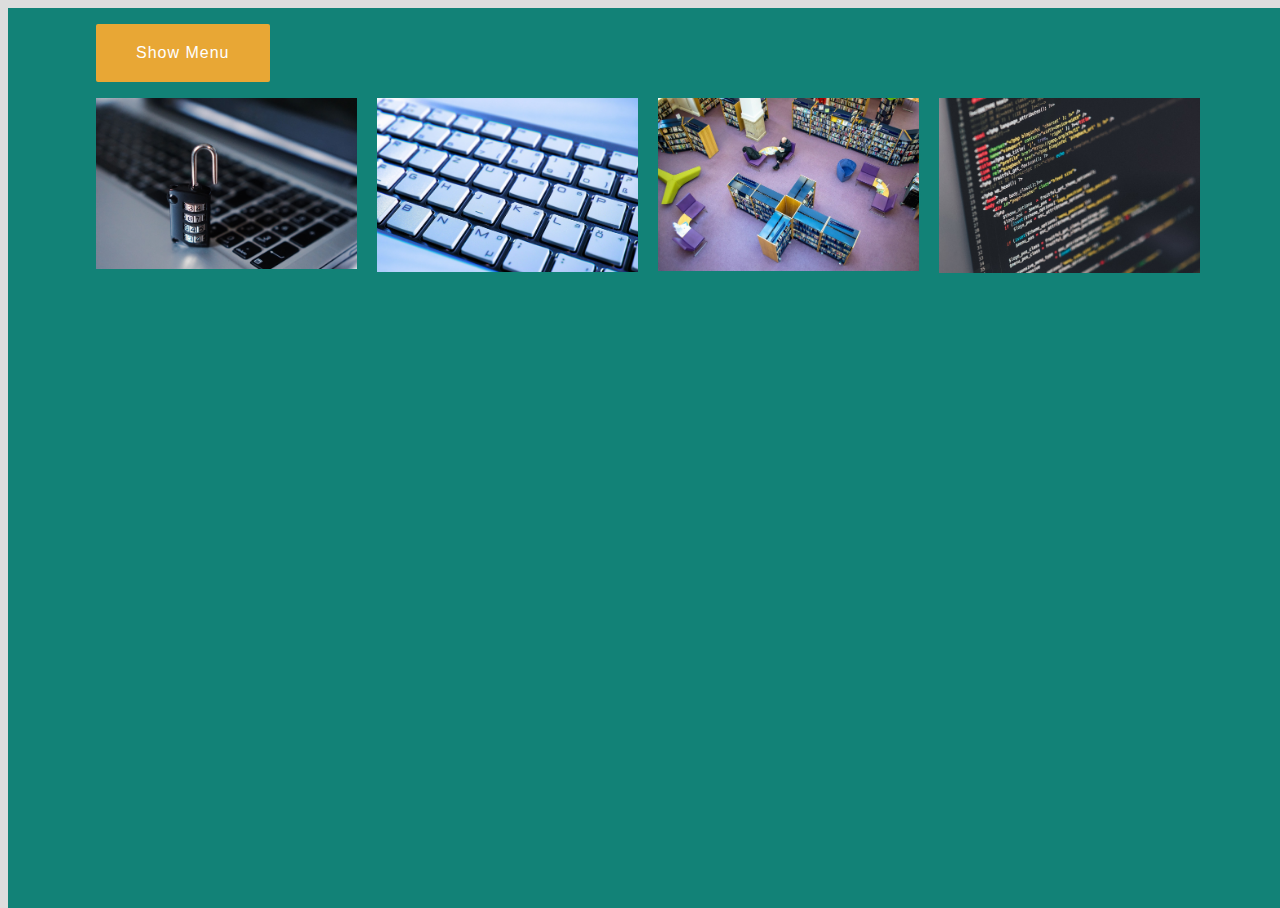
==== Basic-Information.html @ e26b3ea2 "Add files via upload" ====
<!DOCTYPE html>
<html lang = "en">
	<head>
<meta name="viewport" content="width=device-width, initial-scale=1.0">
        <meta charset="UTF-8" >
         
         <link rel="stylesheet" href="css/style.css">
         <link rel="stylesheet" href="css/Explore/containerColor-Button.css">
        
        <!--link to the slideshow-->
        <!-- <link rel='stylesheet' href='https://cdnjs.cloudflare.com/ajax/libs/OwlCarousel2/2.0.0-beta.3/assets/owl.carousel.css'>-->
         <link rel='stylesheet' href='css/Explore/owl-carousel.css'>
<!--<link rel='stylesheet' href='https://cdnjs.cloudflare.com/ajax/libs/magnific-popup.js/1.1.0/magnific-popup.css'>-->
        <link rel='stylesheet' href='css/Explore/pop-up.css'>
<link rel='stylesheet' href='css/icons.css'>
        <link rel="stylesheet" href="https://cdnjs.cloudflare.com/ajax/libs/font-awesome/4.7.0/css/font-awesome.min.css">

      <link rel="stylesheet" href="css/Explore/style1.css">
        <!--link to slidshow ends-->
        <link rel="stylesheet" href="css/common-dot-line.css">
   
     <link rel="stylesheet" href="css/Explore/page2-Dot-Line.css">

		<title>
		Nothing to Everything
		</title>
	</head>
    
<body>
     
		<div id="perspective" class="perspective effect-rotateleft">
			<div class="container">
				<div class="wrapper"><!-- wrapper needed for scroll -->
					
					<div class="main clearfix">
						
							<p><button id="showMenu">Show Menu</button></p>
							<!--slide show-->
                        
                        <div class="owl-carousel">
  <div class="item">
    <a class="popup-youtube" href="videos/video.mp4">
<img src="images/page2-image3.jpg" alt="1"><i class="fa fa-play" aria-hidden="true"></i></a>
  </div>
  <div class="item">
    <a class="popup-youtube" href="videos/HP.mp4"><img src="images/page2-image1.jpg" alt="6"><i class="fa fa-play" aria-hidden="true"></i></a>
  </div>
  <div class="item">
    <a class="popup-text" href="#1">
      <img src="images/page2-image4.jpg" alt="2"><i class="fa fa-book" aria-hidden="true"></i>
    </a>
    <div id="1" class="mfp-hide white-popup-block popup-text">
      <p>According to the survey, Dictionary is one of the important feature. There are many softwares and online services are available that provides the dictionary services. in the same interface, Usre ask the meaning of the particular word and get all available meanings as a answer is something interesting.  </p>
      <span>- Divij Patel</span>
    </div>
  </div>
                            
  <div class="item">
    <a class="popup-youtube" href="https://www.youtube.com/watch?v=5SJml0MBhW4?autoplay=1&rel=0&controls=0&showinfo=0&wmode=transparent"><img src="images/page2-image2.jpg" alt="3"><i class="fa fa-play" aria-hidden="true"></i>
</a>
  </div>
  <div class="item">
    <a class="popup-text" href="#2">
      <img src="images/page2-image6.jpg" alt="4"><i class="fa fa-book" aria-hidden="true"></i>
    </a>
    <div id="2" class="mfp-hide white-popup-block popup-text">
      <p>We all use the computer/laptop on daily basis. We use many open source services like Notepad, Wordpad, Microft-Office, Stickey-Notes and many more. we use those services to fulfill different purposes like Assignment, Chatting, Searching and Surfing, Making Notes. But, the conversation is one-sided. As a user we can type, change and erase. How it Feels if those listed applications start chatting with User and gives answer for everything user is typing. Yes, it is not just imagination. it is possible by CoQwerty's new smart AI-interface.  </p>
      <span>- Divij Patel</span>
    </div>
  </div>
                            <div class="item">
    <a class="popup-text" href="#3">
      <img src="images/page2-image5.jpg" alt="5"><i class="fa fa-book" aria-hidden="true"></i>
    </a>
    <div id="3" class="mfp-hide white-popup-block popup-text">
      <p>I Love Pets. But, Pet is not allowed at my home. So, I convert my laptop into my pet. Yes, Everytime i get bored, My laptop starts chatting with me, entertain me by asking silly questions. Gives me Suggestions. Even my Notepad, Stickey-Notes and each dekstop-Applications are my pets now.   </p>
      <span>- Divij Patel</span>
    </div>
  </div>
</div>
                        
                        
                        <!--slider Item-->
					</div><!-- /main -->
				</div><!-- wrapper -->
			</div><!-- /container -->
            <div class="par">
            <div id="particles-js"></div>
            </div>
			<nav class="outer-nav right vertical">
			
				<a href="index.html"><i class="fa fa-home" aria-hidden="true"></i> Home</a>
                <a href="INTRODUCTION-VIDEO.html"><i class="fa fa-code" aria-hidden="true"></i> About</a>
			<!--	<a href="#"><i class="fa fa-plane" aria-hidden="true"></i> Flights</a>
				<a href="#"><i class="fa fa-bar-chart" aria-hidden="true"></i> Reports</a>
				<a href="#"><i class="fa fa-search" aria-hidden="true"></i> Search</a>
				<a href="#"><i class="fa fa-user-circle" aria-hidden="true"></i> User</a>
        <a href="#"><i class="fa fa-bars" aria-hidden="true"></i> Systems</a>-->
			</nav>
		</div><!-- /perspective -->
		
	
<script src="js/mod.js"></script>

  

    <script  src="js/index.js"></script>
	
    <!--slide show-->

     <!--<script src='https://code.jquery.com/jquery-1.11.1.min.js'></script>-->
    <script src="js/explore/jquery-1.js"></script>
<!--<script src='https://cdnjs.cloudflare.com/ajax/libs/OwlCarousel2/2.0.0-beta.3/owl.carousel.js'></script>-->
    <script src="js/explore/owl-carousel.js"></script>
<!--<script src='https://cdnjs.cloudflare.com/ajax/libs/magnific-popup.js/1.1.0/jquery.magnific-popup.js'></script>-->
    <script src="js/explore/magnific-popup.js"></script>

  

    <script  src="js/explore/index1.js"></script>
    <!--slide show ends-->
    <script src="js/common-dot-line.js"></script>
     <script  src="js/explore/page2-Dot-Line.js"></script>

    </body>
</html>
---- css/style.css ----
html, body, .perspective {
	width: 100%;
	height: 100%;
}

 #video-background {
/*  making the video fullscreen  */
    
 position: fixed;
  right: 0; 
  bottom: 0;
  min-width: 100%; 
  min-height: 100%;
  width: auto; 
  height: auto;
  z-index: -100;
float:none;
     
}

h1{
    
    
}

.perspective {
	background: lightblue;
	position: relative;
}

/*.container was here*/
.container::after {
	content: '';
	position: absolute;
	top: 0;
	left: 0;
	width: 100%;
	height: 0px;
	opacity: 0;
	background: rgba(0,0,0,0.2);
	/* the transition delay of the height needs to be synced with the container transition time */
	-webkit-transition: opacity 0.4s, height 0s 0.4s;
	transition: opacity 0.4s, height 0s 0.4s;
}

.wrapper {
	position: relative;
}



/* Modal view */
.perspective.modalview {
	position: fixed;
	-webkit-perspective: 1500px;
	perspective: 1500px;
}

.modalview .container {
	position: absolute;
	overflow: hidden;
	width: 100%;
	height: 100%;
	cursor: pointer;
	-webkit-backface-visibility: hidden;
	backface-visibility: hidden;
}

.modalview .wrapper {
	-webkit-transform: translateZ(-1px); /* solves a rendering bug in Chrome on Windows */
}

.animate .container::after {
	opacity: 1;
	height: 101%;
	-webkit-transition: opacity 0.3s;
	transition: opacity 0.3s;
}

/* Outer Nav */
.outer-nav {/*out navigation manu showing positions*/
	position: absolute;
	height: auto;
	font-size: 3.5em;/*font-size of menuname*/
}

.outer-nav.vertical {
	top: 50%;
	-webkit-transform: translateY(-50%);
	transform: translateY(-50%);
	-webkit-transform-style: preserve-3d;
	transform-style: preserve-3d;
}

.outer-nav.horizontal { /*menu option willl show up horizontally*/
	left: 50%;
	width: 75%;
	max-width: 1000px;
	text-align: center;
	-webkit-transform: translateX(-50%);
	transform: translateX(-50%);
}

.outer-nav.left {
	left: 25%;/*menu will be show at left right bottom or top possition*/
}

.outer-nav.right {
	right: 25%;
}

.outer-nav.top {
	top: 25%;
}

.outer-nav.bottom {
	bottom: 25%;
}

.outer-nav a {
	display: inline-block;
	white-space: nowrap;
	font-weight: 500;
	margin: 0 0 30px 0;
	color: #fff;
	-webkit-transition: color 0.3s;
	transition: color 0.3s;
	-webkit-transform-style: preserve-3d;
	transform-style: preserve-3d;
}

@media only screen and (max-width: 500px)
{
.outer-nav a {
    
    font-weight: 500;
        font-size: 35px;
    }
}
    
.outer-nav a:hover {
	color: black;/*when cursor move on menu options they will change the color to black*/
}

.outer-nav.vertical a {
	display: block;
}

.outer-nav.horizontal a {
	margin: 15px 20px;
}

.outer-nav a::before {
	display: inline-block;
	font-family: 'typicons';
	speak: none;
	font-style: normal;
	font-weight: normal;
	font-variant: normal;
	text-transform: none;
	line-height: 1;
	margin-right: 10px;
	-webkit-font-smoothing: antialiased;
	-moz-osx-font-smoothing: grayscale;
	-webkit-backface-visibility: hidden;
	backface-visibility: hidden;
}



/* Individual Effects */

/* Effect airbnb */
.effect-airbnb {
	background: #6E3667;
    
}

.effect-airbnb .container {
	-webkit-transition: -webkit-transform 0.4s;
	transition: transform 0.4s;
	-webkit-transform-origin: 50% 50%;
	transform-origin: 50% 50%;
}

.effect-airbnb.animate .container { /*after clicking to the show menu, animate function will give the effect to the page and a tag*/
    border-style: solid;
  border-width: 30px;
    border-color: aqua;
	-webkit-transform: translateZ(-1500px) translateX(100%) rotateY(-45deg);
	transform: translateZ(-1500px) translateX(100%) rotateY(-45deg);
}

.no-csstransforms3d .effect-airbnb.animate .container {
	left: 75%;
}

.effect-airbnb .outer-nav a {
    color:#88D317;

	opacity: 0;
	-webkit-transform: translateX(-150px);
	transform: translateX(-150px);
	-webkit-transition: -webkit-transform 0.4s, opacity 0.4s;
	transition: transform 0.4s, opacity 0.4s;
}
.effect-airbnb .outer-nav a:hover {
	color: white;
}

.effect-airbnb.animate .outer-nav a {
	opacity: 1;
	-webkit-transform: translateX(0);
	transform: translateX(0);
}

.effect-airbnb.animate .outer-nav a:nth-child(2) {
	-webkit-transition-delay: 0.04s;
	transition-delay: 0.04s;
}

.effect-airbnb.animate .outer-nav a:nth-child(3) {
	-webkit-transition-delay: 0.08s;
	transition-delay: 0.08s;
}

.effect-airbnb.animate .outer-nav a:nth-child(4) {
	-webkit-transition-delay: 0.12s;
	transition-delay: 0.12s;
}

.effect-airbnb.animate .outer-nav a:nth-child(5) {
	-webkit-transition-delay: 0.16s;
	transition-delay: 0.16s;
}

.effect-airbnb.animate .outer-nav a:nth-child(6) {
	-webkit-transition-delay: 0.2s;
	transition-delay: 0.2s;
}

.effect-airbnb.animate .outer-nav a:nth-child(7) {
	-webkit-transition-delay: 0.24s;
	transition-delay: 0.24s;
}

.effect-airbnb.animate .outer-nav a:nth-child(8) {
	-webkit-transition-delay: 0.28s;
	transition-delay: 0.28s;
}
.effect-airbnb.animate .outer-nav a:nth-child(9) {/*to add the child to the navigation bar or add another member to the bar*/
	-webkit-transition-delay: 0.32s;
	transition-delay: 0.32s;
}

/* Effect Move Left */
.effect-moveleft {
	background: #9068BE;
}

.effect-moveleft .container {
	-webkit-transition: -webkit-transform 0.4s;
	transition: transform 0.4s;
	-webkit-transform-origin: 50% 50%;
	transform-origin: 50% 50%;
}

.effect-moveleft .container::after {
	background: rgba(255,255,255,0.6);
}

.effect-moveleft.animate .container {
    border-style: solid;
  border-width: 30px;
    border-color: #116466;
	-webkit-transform: translateX(-50%) rotateY(45deg) translateZ(-50px);
	transform: translateX(-50%) rotateY(45deg) translateZ(-50px);
}

.no-csstransforms3d .effect-moveleft.animate .container {
	left: -75%;
}

.effect-moveleft .outer-nav a {
	color: #fccdd3;
	opacity: 0;
	-webkit-transform: translateX(100px) translateZ(-1000px);
	transform: translateX(100px) translateZ(-1000px);
	-webkit-transition: -webkit-transform 0.4s, opacity 0.4s;
	transition: transform 0.4s, opacity 0.4s;
}

.effect-moveleft .outer-nav a:hover {
	color: #155765;
}

.effect-moveleft.animate .outer-nav a {
	opacity: 1;
	-webkit-transform: translateX(0) translateZ(0);
	transform: translateX(0) translateZ(0);
}

.effect-moveleft.animate .outer-nav a:nth-child(2) {
	-webkit-transition-delay: 0.04s;
	transition-delay: 0.04s;
}

.effect-moveleft.animate .outer-nav a:nth-child(3) {
	-webkit-transition-delay: 0.08s;
	transition-delay: 0.08s;
}

.effect-moveleft.animate .outer-nav a:nth-child(4) {
	-webkit-transition-delay: 0.12s;
	transition-delay: 0.12s;
}

.effect-moveleft.animate .outer-nav a:nth-child(5) {
	-webkit-transition-delay: 0.16s;
	transition-delay: 0.16s;
}

.effect-moveleft.animate .outer-nav a:nth-child(6) {
	-webkit-transition-delay: 0.2s;
	transition-delay: 0.2s;
}

.effect-moveleft.animate .outer-nav a:nth-child(7) {
	-webkit-transition-delay: 0.24s;
	transition-delay: 0.24s;
}

.effect-moveleft.animate .outer-nav a:nth-child(8) {
	-webkit-transition-delay: 0.28s;
	transition-delay: 0.28s;
}

/* Effect Rotate Left */
.effect-rotateleft {
	background: #9068BE;
}

.effect-rotateleft .container {
	-webkit-transition: -webkit-transform 0.4s;
	transition: transform 0.4s;
	-webkit-transform-origin: 0% 50%;
	transform-origin: 0% 50%;
}

.effect-rotateleft .container::after {
	background: rgba(255,255,255,0.6);
}

.effect-rotateleft.animate .container {
    border-style: solid;
  border-width: 30px;
    border-color: #116466;
	-webkit-transform: translateZ(-1800px) translateX(-50%) rotateY(45deg);
	transform: translateZ(-1800px) translateX(-50%) rotateY(45deg);
}

.no-csstransforms3d .effect-rotateleft.animate .container {
	left: -75%;
}

.effect-rotateleft .outer-nav a {
    color: #fccdd3;
	opacity: 0;
	-webkit-transform: translateX(350px) translateZ(-1000px);
	transform: translateX(350px) translateZ(-1000px);
	-webkit-transition: -webkit-transform 0.4s, opacity 0.4s;
	transition: transform 0.4s, opacity 0.4s;
}
.effect-rotateleft .outer-nav a:hover {
	color: #155765;
}

.effect-rotateleft.animate .outer-nav a {
	opacity: 1;
	-webkit-transform: translateX(0) translateZ(0);
	transform: translateX(0) translateZ(0);
}

.effect-rotateleft.animate .outer-nav a:nth-child(2) {
	-webkit-transition-delay: 0.04s;
	transition-delay: 0.04s;
}

.effect-rotateleft.animate .outer-nav a:nth-child(3) {
	-webkit-transition-delay: 0.08s;
	transition-delay: 0.08s;
}

.effect-rotateleft.animate .outer-nav a:nth-child(4) {
	-webkit-transition-delay: 0.08s;
	transition-delay: 0.08s;
}

.effect-rotateleft.animate .outer-nav a:nth-child(5) {
	-webkit-transition-delay: 0.16s;
	transition-delay: 0.16s;
}

.effect-rotateleft.animate .outer-nav a:nth-child(6) {
	-webkit-transition-delay: 0.2s;
	transition-delay: 0.2s;
}

.effect-rotateleft.animate .outer-nav a:nth-child(7) {
	-webkit-transition-delay: 0.24s;
	transition-delay: 0.24s;
}

/* Effect Move Down */
.effect-movedown {
	background: #34495e;
}

.effect-movedown .container {
	-webkit-transition: -webkit-transform 0.4s;
	transition: transform 0.4s;
	-webkit-transform-origin: 50% 50%;
	transform-origin: 50% 50%;
}

.effect-movedown .container::after {
	background: rgba(52, 73, 94, 0.5);
}

.effect-movedown.animate .container {
	-webkit-transform: translateY(100%) translateZ(-1500px);
	transform: translateY(100%) translateZ(-1500px);
}

.no-csstransforms3d .effect-movedown.animate .container {
	top: 75%;
}

.effect-movedown .outer-nav a {
	opacity: 0;
	-webkit-transform: translateY(-20px);
	transform: translateY(-20px);
	-webkit-transition: -webkit-transform 0.4s, opacity 0.4s;
	transition: transform 0.4s, opacity 0.4s;
}

.effect-movedown .outer-nav a:hover {
	color: #E1B80D;
}

.effect-movedown.animate .outer-nav a {
	opacity: 1;
	-webkit-transform: translateY(0);
	transform: translateY(0);
}

.effect-movedown.animate .outer-nav a:nth-child(2) {
	-webkit-transition-delay: 0.04s;
	transition-delay: 0.04s;
}

.effect-movedown.animate .outer-nav a:nth-child(3) {
	-webkit-transition-delay: 0.08s;
	transition-delay: 0.08s;
}

.effect-movedown.animate .outer-nav a:nth-child(4) {
	-webkit-transition-delay: 0.12s;
	transition-delay: 0.12s;
}

.effect-movedown.animate .outer-nav a:nth-child(5) {
	-webkit-transition-delay: 0.16s;
	transition-delay: 0.16s;
}

.effect-movedown.animate .outer-nav a:nth-child(6) {
	-webkit-transition-delay: 0.2s;
	transition-delay: 0.2s;
}

.effect-movedown.animate .outer-nav a:nth-child(7) {
	-webkit-transition-delay: 0.24s;
	transition-delay: 0.24s;
}

/* Effect Rotate Top */
.effect-rotatetop {
	background: #0375B4;
}

.effect-rotatetop .container {
	-webkit-transition: -webkit-transform 0.4s;
	transition: transform 0.4s;
	-webkit-transform-origin: 50% 50%;
	transform-origin: 50% 50%;
}

.effect-rotatetop .container::after {
	background: rgba(94,59,43,0.6);
}

.effect-rotatetop.animate .container {
	-webkit-transform: translateZ(-1500px) translateY(-50%) rotateX(-45deg);
	transform: translateZ(-1500px) translateY(-50%) rotateX(-45deg);
}

.no-csstransforms3d .effect-rotatetop.animate .container {
	top: -75%;
}

.effect-rotatetop .outer-nav a {
	opacity: 0;
	color: #66FCF1;
	-webkit-transform: translateY(200px) translateZ(-1000px);
	transform: translateY(200px) translateZ(-1000px);
	-webkit-transition: -webkit-transform 0.4s, opacity 0.4s;
	transition: transform 0.4s, opacity 0.4s;
}

.effect-rotatetop .outer-nav a:hover {
	color: #007849;
}

.effect-rotatetop.animate .outer-nav a {
	opacity: 1;
	-webkit-transform: translateY(0) translateZ(0);
	transform: translateY(0) translateZ(0);
}

.effect-rotatetop.animate .outer-nav a:nth-child(2) {
	-webkit-transition-delay: 0.04s;
	transition-delay: 0.04s;
}

.effect-rotatetop.animate .outer-nav a:nth-child(3) {
	-webkit-transition-delay: 0.08s;
	transition-delay: 0.08s;
}

.effect-rotatetop.animate .outer-nav a:nth-child(4) {
	-webkit-transition-delay: 0.12s;
	transition-delay: 0.12s;
}

.effect-rotatetop.animate .outer-nav a:nth-child(5) {
	-webkit-transition-delay: 0.16s;
	transition-delay: 0.16s;
}

.effect-rotatetop.animate .outer-nav a:nth-child(6) {
	-webkit-transition-delay: 0.2s;
	transition-delay: 0.2s;
}

.effect-rotatetop.animate .outer-nav a:nth-child(7) {
	-webkit-transition-delay: 0.24s;
	transition-delay: 0.24s;
}

/* Effect Lay Down */
.effect-laydown {
	background: #000000;
    
    
}

.effect-laydown .container {
    
	-webkit-transition: -webkit-transform 0.4s;
	transition: transform 0.4s;
	-webkit-transform-origin: 50% 150%;
	transform-origin: 50% 150%;
}

.effect-laydown.animate .container {
    border-style: solid;
  border-width: 30px;
    border-color: #0000FF;
	-webkit-transform: translateZ(-1500px) rotateX(80deg);
	transform: translateZ(-1500px) rotateX(80deg);
}

.no-csstransforms3d .effect-laydown.animate .container {
	top: 75%;
}

.effect-laydown .outer-nav a {
    color: #bea9de;
    /*border: thick double #0000FF;*/
	opacity: 0;
	-webkit-transform: translateY(-200px) translateZ(-1000px);
	transform: translateY(-200px) translateZ(-1000px);
	-webkit-transition: -webkit-transform 0.4s, opacity 0.4s;
	transition: transform 0.4s, opacity 0.4s;
}
.effect-laydown .outer-nav a:hover {
	color: #F78B2D;
}


.effect-laydown.animate .outer-nav a {
	opacity: 1;
	-webkit-transform: translateY(0) translateZ(0);
	transform: translateY(0) translateZ(0);
}

.effect-laydown.animate .outer-nav a:nth-child(7){
	-webkit-transition-delay: 0.0s;
	transition-delay: 0.0s;
}

.effect-laydown.animate .outer-nav a:nth-child(6) {
	-webkit-transition-delay: 0.04s;
	transition-delay: 0.04s;
}

.effect-laydown.animate .outer-nav a:nth-child(5) {
	-webkit-transition-delay: 0.08s;
	transition-delay: 0.08s;
}

.effect-laydown.animate .outer-nav a:nth-child(4) {
	-webkit-transition-delay: 0.12s;
	transition-delay: 0.12s;
}

.effect-laydown.animate .outer-nav a:nth-child(3) {
	-webkit-transition-delay: 0.16s;
	transition-delay: 0.16s;
}

.effect-laydown.animate .outer-nav a:nth-child(2) {
	-webkit-transition-delay: 0.2s;
	transition-delay: 0.2s;
}

.effect-laydown.animate .outer-nav a:first-child {
	-webkit-transition-delay: 0.24s;
	transition-delay: 0.24s;
}

/* Media Queries */
@media screen and (max-width: 77em) {
	
	.outer-nav.top {
		top: 15%;
	}

	.outer-nav.bottom {
		bottom: 15%;
	}
    .outer-nav{
        font-size: 2.5em;
    }
}

@media screen and (max-width: 36.625em), screen and (max-height: 41.75em) {

	.outer-nav.top {
		top: 5%;
	}

	.outer-nav.bottom {
		bottom: 5%;
	}
	
	.outer-nav.horizontal {
		font-size: 1.7em;
		width: 6.2em;
	}

	.outer-nav.horizontal a {
		display: block;
		text-align: left;
	}
     .outer-nav{
        font-size: 2.0em;
    }

	/* Special Case */
	.effect-rotatetop .outer-nav.horizontal {
		width: 95%;
		bottom: auto;
		top: 50%;
	}

	.effect-rotatetop .outer-nav.horizontal a {
		display: inline-block;
	}

}

@media screen and (max-width: 31em), screen and (max-height: 36.2em) {
	.outer-nav.horizontal,
	.outer-nav.vertical {
		font-size: 1.2em;
		width: 6.8em;
	}

	.outer-nav.right {
		right: auto;
		left: 50%;
	}
     .outer-nav{
        font-size: 1.5em;
    }
}

@media screen and (max-height: 31.6em) {
	.outer-nav a {
		margin-bottom: 20px;
        
	}
     .outer-nav{
        font-size: 1.5em;
    }
}

@import url(http://fonts.googleapis.com/css?family=Lato:300,400,700);
@font-face {
	font-weight: normal;
	font-style: normal;
	font-family: 'codropsicons';
	src:url('../fonts/codropsicons/codropsicons.eot');
	src:url('../fonts/codropsicons/codropsicons.eot?#iefix') format('embedded-opentype'),
		url('../fonts/codropsicons/codropsicons.woff') format('woff'),
		url('../fonts/codropsicons/codropsicons.ttf') format('truetype'),
		url('../fonts/codropsicons/codropsicons.svg#codropsicons') format('svg');
}

*, *:after, *:before { -webkit-box-sizing: border-box; -moz-box-sizing: border-box; box-sizing: border-box; }

body {
	background: #ddd;
	color: #5a5350;
	font-weight: 300;
	font-family: 'Lato', Calibri, Arial, sans-serif;
	overflow-y: scroll;
	overflow-x: hidden;
}

a {
	text-decoration: none;
	color: #ed8151;
	outline: none;
}

a:hover, a:focus {
	color: #e86a32;
	outline: none;
}

/* Clearfix hack by Nicolas Gallagher: http://nicolasgallagher.com/micro-clearfix-hack/ */
.clearfix:before,
.clearfix:after {
	display: table;
	content: " ";
}

.clearfix:after {
	clear: both;
}

.codrops-header,
.codrops-top {
	font-family: 'Lato', Arial, sans-serif;
}

.codrops-header {
	margin: 0 auto 3em;
	padding: 3em;
	text-align: center;
}

.codrops-header h1 {
	margin: 0;
	font-weight: 300;
	font-size: 2.625em;
	line-height: 1.3;
}

.codrops-header span {
	display: block;
	padding: 0 0 0.6em 0.1em;
	font-size: 60%;
	color: #aca89a;
}

/* To Navigation Style */
.codrops-top {
	width: 100%;
	text-transform: uppercase;
	font-size: 0.69em;
	line-height: 2.2;
	font-weight: 700;
	background: rgba(255,255,255,0.3);
}

.codrops-top a {
	display: inline-block;
	padding: 0 1em;
	text-decoration: none;
	letter-spacing: 0.1em;
}

.codrops-top a:hover {
	background: rgba(255,255,255,0.4);
	color: #333;
}

.codrops-top span.right {
	float: right;
}

.codrops-top span.right a {
	display: block;
	float: left;
}

.codrops-icon:before {
	margin: 0 4px;
	text-transform: none;
	font-weight: normal;
	font-style: normal;
	font-variant: normal;
	font-family: 'codropsicons';
	line-height: 1;
	speak: none;
	-webkit-font-smoothing: antialiased;
}

.codrops-icon-drop:before {
	content: "\e001";
}

.codrops-icon-prev:before {
	content: "\e004";
}

.main {
	max-width: 69em;
	margin: 0 auto;
}

.column {
	float: center;
	width: 50%;
	padding: 0 2em;
	min-height: 300px;
	position: relative;
	text-align: right;
}

.column:nth-child(2) {
	box-shadow: -1px 0 0 rgba(0,0,0,0.1);
	text-align: left;
}

.column p {
	font-weight: 300;
	font-size: 2em;
	padding: 0 0 0.5em;
	margin: 0;
	line-height: 1.5;
}

.codrops-demos a,
button {
	border: none;
	padding: 1.2em 2.0em;
	background: #a9a9a9;
	color: #fff;
	font-family: 'Lato', Calibri, Arial, sans-serif;
	font-size: 20px;
	letter-spacing: 1px;
	text-transform: uppercase;
	cursor: pointer;
	display: inline-block;
	margin: 10px;
	border-radius: 2px;
	font-weight: 400;
	outline: none;
}

.codrops-demos a:hover,
.codrops-demos a:active,
.codrops-demos a.current-demo {
	background: #777;
}



.related {
	text-align: center;
	font-size: 1.5em;
	margin-top: 3em;
	clear: both;
	padding: 3em 0;
}

.related a {
	font-weight: 700;
	font-size: 0.9em;
}

@media screen and (max-width: 46.0625em) {

	.codrops-header {
		margin-bottom: 0;
		padding-bottom: 1em;
	}

	.column {
		width: 100%;
		min-width: auto;
		min-height: 0;
		padding: 2em; 
		text-align: center;
	}

	.column p {
		font-size: 1.5em;
	}

	.column:nth-child(2) {
		text-align: center;
		box-shadow: 0 -1px 0 rgba(0,0,0,0.1);
	}
}

@media screen and (max-width: 25em) {

	.codrops-header {
		font-size: 80%;
	}

	.codrops-top {
		font-size: 120%;
	}

	.codrops-icon span {
		display: none;
	}

}
---- css/Explore/containerColor-Button.css ----
.container {

	background: #128277;
	min-height: 100%;
	position: relative;
	outline: 1px solid rgba(0,0,0,0);
	z-index: 10;
	-webkit-transform: translateZ(0) translateX(0) rotateY(0deg); /* reset transforms (Chrome bug) */
	transform: translateZ(0) translateX(0) rotateY(0deg);
}
button {
	font-size: 75%;
	background: #E8A735;
    font-size: 20px;
    padding: 20px 40px;
}
@media only screen and (max-width: 600px)
{
    button{
        padding:12px 24px;
        font-size: 10px;
    }
}
button:hover,
button:active {
	background: #304040;
}
---- css/Explore/owl-carousel.css ----
/* 
 *  Owl Carousel - Animate Plugin
 */
.owl-carousel .animated {
  -webkit-animation-duration: 1000ms;
  animation-duration: 1000ms;
  -webkit-animation-fill-mode: both;
  animation-fill-mode: both; }
.owl-carousel .owl-animated-in {
  z-index: 0; }
.owl-carousel .owl-animated-out {
  z-index: 1; }
.owl-carousel .fadeOut {
  -webkit-animation-name: fadeOut;
  animation-name: fadeOut; }

@-webkit-keyframes fadeOut {
  0% {
    opacity: 1; }

  100% {
    opacity: 0; } }

@keyframes fadeOut {
  0% {
    opacity: 1; }

  100% {
    opacity: 0; } }

/* 
 * 	Owl Carousel - Auto Height Plugin
 */
.owl-height {
  -webkit-transition: height 500ms ease-in-out;
  -moz-transition: height 500ms ease-in-out;
  -ms-transition: height 500ms ease-in-out;
  -o-transition: height 500ms ease-in-out;
  transition: height 500ms ease-in-out; }

/* 
 *  Core Owl Carousel CSS File
 */
.owl-carousel {
  display: none;
  width: 100%;
  -webkit-tap-highlight-color: transparent;
  /* position relative and z-index fix webkit rendering fonts issue */
  position: relative;
  z-index: 1; }
  .owl-carousel .owl-stage {
    position: relative;
    -ms-touch-action: pan-Y; }
  .owl-carousel .owl-stage:after {
    content: ".";
    display: block;
    clear: both;
    visibility: hidden;
    line-height: 0;
    height: 0; }
  .owl-carousel .owl-stage-outer {
    position: relative;
    overflow: hidden;
    /* fix for flashing background */
    -webkit-transform: translate3d(0px, 0px, 0px); }
  .owl-carousel .owl-item {
    position: relative;
    min-height: 1px;
    float: left;
    -webkit-backface-visibility: hidden;
    -webkit-tap-highlight-color: transparent;
    -webkit-touch-callout: none; }
  .owl-carousel .owl-item img {
    display: block;
    width: 100%;
    -webkit-transform-style: preserve-3d; }
  .owl-carousel .owl-nav.disabled, .owl-carousel .owl-dots.disabled {
    display: none; }
  .owl-carousel .owl-nav .owl-prev, .owl-carousel .owl-nav .owl-next, .owl-carousel .owl-dot {
    cursor: pointer;
    cursor: hand;
    -webkit-user-select: none;
    -khtml-user-select: none;
    -moz-user-select: none;
    -ms-user-select: none;
    user-select: none; }
  .owl-carousel.owl-loaded {
    display: block; }
  .owl-carousel.owl-loading {
    opacity: 0;
    display: block; }
  .owl-carousel.owl-hidden {
    opacity: 0; }
  .owl-carousel.owl-refresh .owl-item {
    display: none; }
  .owl-carousel.owl-drag .owl-item {
    -webkit-user-select: none;
    -moz-user-select: none;
    -ms-user-select: none;
    user-select: none; }
  .owl-carousel.owl-grab {
    cursor: move;
    cursor: -webkit-grab;
    cursor: -o-grab;
    cursor: -ms-grab;
    cursor: grab; }
  .owl-carousel.owl-rtl {
    direction: rtl; }
  .owl-carousel.owl-rtl .owl-item {
    float: right; }

/* No Js */
.no-js .owl-carousel {
  display: block; }

/* 
 * 	Owl Carousel - Lazy Load Plugin
 */
.owl-carousel .owl-item .owl-lazy {
  opacity: 0;
  -webkit-transition: opacity 400ms ease;
  -moz-transition: opacity 400ms ease;
  -ms-transition: opacity 400ms ease;
  -o-transition: opacity 400ms ease;
  transition: opacity 400ms ease; }
.owl-carousel .owl-item img {
  transform-style: preserve-3d; }

/* 
 * 	Owl Carousel - Video Plugin
 */
.owl-carousel .owl-video-wrapper {
  position: relative;
  height: 100%;
  background: #000; }
.owl-carousel .owl-video-play-icon {
  position: absolute;
  height: 80px;
  width: 80px;
  left: 50%;
  top: 50%;
  margin-left: -40px;
  margin-top: -40px;
  background: url("owl.video.play.png") no-repeat;
  cursor: pointer;
  z-index: 1;
  -webkit-backface-visibility: hidden;
  -webkit-transition: scale 100ms ease;
  -moz-transition: scale 100ms ease;
  -ms-transition: scale 100ms ease;
  -o-transition: scale 100ms ease;
  transition: scale 100ms ease; }
.owl-carousel .owl-video-play-icon:hover {
  -webkit-transition: scale(1.3, 1.3);
  -moz-transition: scale(1.3, 1.3);
  -ms-transition: scale(1.3, 1.3);
  -o-transition: scale(1.3, 1.3);
  transition: scale(1.3, 1.3); }
.owl-carousel .owl-video-playing .owl-video-tn, .owl-carousel .owl-video-playing .owl-video-play-icon {
  display: none; }
.owl-carousel .owl-video-tn {
  opacity: 0;
  height: 100%;
  background-position: center center;
  background-repeat: no-repeat;
  -webkit-background-size: contain;
  -moz-background-size: contain;
  -o-background-size: contain;
  background-size: contain;
  -webkit-transition: opacity 400ms ease;
  -moz-transition: opacity 400ms ease;
  -ms-transition: opacity 400ms ease;
  -o-transition: opacity 400ms ease;
  transition: opacity 400ms ease; }
.owl-carousel .owl-video-frame {
  position: relative;
  z-index: 1;
  height: 100%;
  width: 100%; }
---- css/Explore/pop-up.css ----
/* Magnific Popup CSS */
.mfp-bg {
  top: 0;
  left: 0;
  width: 100%;
  height: 100%;
  z-index: 1042;
  overflow: hidden;
  position: fixed;
  background: #0b0b0b;
  opacity: 0.8; }

.mfp-wrap {
  top: 0;
  left: 0;
  width: 100%;
  height: 100%;
  z-index: 1043;
  position: fixed;
  outline: none !important;
  -webkit-backface-visibility: hidden; }

.mfp-container {
  text-align: center;
  position: absolute;
  width: 100%;
  height: 100%;
  left: 0;
  top: 0;
  padding: 0 8px;
  box-sizing: border-box; }

.mfp-container:before {
  content: '';
  display: inline-block;
  height: 100%;
  vertical-align: middle; }

.mfp-align-top .mfp-container:before {
  display: none; }

.mfp-content {
  position: relative;
  display: inline-block;
  vertical-align: middle;
  margin: 0 auto;
  text-align: left;
  z-index: 1045; }

.mfp-inline-holder .mfp-content,
.mfp-ajax-holder .mfp-content {
  width: 100%;
  cursor: auto; }

.mfp-ajax-cur {
  cursor: progress; }

.mfp-zoom-out-cur, .mfp-zoom-out-cur .mfp-image-holder .mfp-close {
  cursor: -moz-zoom-out;
  cursor: -webkit-zoom-out;
  cursor: zoom-out; }

.mfp-zoom {
  cursor: pointer;
  cursor: -webkit-zoom-in;
  cursor: -moz-zoom-in;
  cursor: zoom-in; }

.mfp-auto-cursor .mfp-content {
  cursor: auto; }

.mfp-close,
.mfp-arrow,
.mfp-preloader,
.mfp-counter {
  -webkit-user-select: none;
  -moz-user-select: none;
  user-select: none; }

.mfp-loading.mfp-figure {
  display: none; }

.mfp-hide {
  display: none !important; }

.mfp-preloader {
  color: #CCC;
  position: absolute;
  top: 50%;
  width: auto;
  text-align: center;
  margin-top: -0.8em;
  left: 8px;
  right: 8px;
  z-index: 1044; }
  .mfp-preloader a {
    color: #CCC; }
    .mfp-preloader a:hover {
      color: #FFF; }

.mfp-s-ready .mfp-preloader {
  display: none; }

.mfp-s-error .mfp-content {
  display: none; }

button.mfp-close,
button.mfp-arrow {
  overflow: visible;
  cursor: pointer;
  background: transparent;
  border: 0;
  -webkit-appearance: none;
  display: block;
  outline: none;
  padding: 0;
  z-index: 1046;
  box-shadow: none;
  touch-action: manipulation; }

button::-moz-focus-inner {
  padding: 0;
  border: 0; }

.mfp-close {
  width: 44px;
  height: 44px;
  line-height: 44px;
  position: absolute;
  right: 0;
  top: 0;
  text-decoration: none;
  text-align: center;
  opacity: 0.65;
  padding: 0 0 18px 10px;
  color: #FFF;
  font-style: normal;
  font-size: 28px;
  font-family: Arial, Baskerville, monospace; }
  .mfp-close:hover,
  .mfp-close:focus {
    opacity: 1; }
  .mfp-close:active {
    top: 1px; }

.mfp-close-btn-in .mfp-close {
  color: #333; }

.mfp-image-holder .mfp-close,
.mfp-iframe-holder .mfp-close {
  color: #FFF;
  right: -6px;
  text-align: right;
  padding-right: 6px;
  width: 100%; }

.mfp-counter {
  position: absolute;
  top: 0;
  right: 0;
  color: #CCC;
  font-size: 12px;
  line-height: 18px;
  white-space: nowrap; }

.mfp-arrow {
  position: absolute;
  opacity: 0.65;
  margin: 0;
  top: 50%;
  margin-top: -55px;
  padding: 0;
  width: 90px;
  height: 110px;
  -webkit-tap-highlight-color: transparent; }
  .mfp-arrow:active {
    margin-top: -54px; }
  .mfp-arrow:hover,
  .mfp-arrow:focus {
    opacity: 1; }
  .mfp-arrow:before,
  .mfp-arrow:after {
    content: '';
    display: block;
    width: 0;
    height: 0;
    position: absolute;
    left: 0;
    top: 0;
    margin-top: 35px;
    margin-left: 35px;
    border: medium inset transparent; }
  .mfp-arrow:after {
    border-top-width: 13px;
    border-bottom-width: 13px;
    top: 8px; }
  .mfp-arrow:before {
    border-top-width: 21px;
    border-bottom-width: 21px;
    opacity: 0.7; }

.mfp-arrow-left {
  left: 0; }
  .mfp-arrow-left:after {
    border-right: 17px solid #FFF;
    margin-left: 31px; }
  .mfp-arrow-left:before {
    margin-left: 25px;
    border-right: 27px solid #3F3F3F; }

.mfp-arrow-right {
  right: 0; }
  .mfp-arrow-right:after {
    border-left: 17px solid #FFF;
    margin-left: 39px; }
  .mfp-arrow-right:before {
    border-left: 27px solid #3F3F3F; }

.mfp-iframe-holder {
  padding-top: 40px;
  padding-bottom: 40px; }
  .mfp-iframe-holder .mfp-content {
    line-height: 0;
    width: 100%;
    max-width: 900px; }
  .mfp-iframe-holder .mfp-close {
    top: -40px; }

.mfp-iframe-scaler {
  width: 100%;
  height: 0;
  overflow: hidden;
  padding-top: 56.25%; }
  .mfp-iframe-scaler iframe {
    position: absolute;
    display: block;
    top: 0;
    left: 0;
    width: 100%;
    height: 100%;
    box-shadow: 0 0 8px rgba(0, 0, 0, 0.6);
    background: #000; }

/* Main image in popup */
img.mfp-img {
  width: auto;
  max-width: 100%;
  height: auto;
  display: block;
  line-height: 0;
  box-sizing: border-box;
  padding: 40px 0 40px;
  margin: 0 auto; }

/* The shadow behind the image */
.mfp-figure {
  line-height: 0; }
  .mfp-figure:after {
    content: '';
    position: absolute;
    left: 0;
    top: 40px;
    bottom: 40px;
    display: block;
    right: 0;
    width: auto;
    height: auto;
    z-index: -1;
    box-shadow: 0 0 8px rgba(0, 0, 0, 0.6);
    background: #444; }
  .mfp-figure small {
    color: #BDBDBD;
    display: block;
    font-size: 12px;
    line-height: 14px; }
  .mfp-figure figure {
    margin: 0; }

.mfp-bottom-bar {
  margin-top: -36px;
  position: absolute;
  top: 100%;
  left: 0;
  width: 100%;
  cursor: auto; }

.mfp-title {
  text-align: left;
  line-height: 18px;
  color: #F3F3F3;
  word-wrap: break-word;
  padding-right: 36px; }

.mfp-image-holder .mfp-content {
  max-width: 100%; }

.mfp-gallery .mfp-image-holder .mfp-figure {
  cursor: pointer; }

@media screen and (max-width: 800px) and (orientation: landscape), screen and (max-height: 300px) {
  /**
       * Remove all paddings around the image on small screen
       */
  .mfp-img-mobile .mfp-image-holder {
    padding-left: 0;
    padding-right: 0; }
  .mfp-img-mobile img.mfp-img {
    padding: 0; }
  .mfp-img-mobile .mfp-figure:after {
    top: 0;
    bottom: 0; }
  .mfp-img-mobile .mfp-figure small {
    display: inline;
    margin-left: 5px; }
  .mfp-img-mobile .mfp-bottom-bar {
    background: rgba(0, 0, 0, 0.6);
    bottom: 0;
    margin: 0;
    top: auto;
    padding: 3px 5px;
    position: fixed;
    box-sizing: border-box; }
    .mfp-img-mobile .mfp-bottom-bar:empty {
      padding: 0; }
  .mfp-img-mobile .mfp-counter {
    right: 5px;
    top: 3px; }
  .mfp-img-mobile .mfp-close {
    top: 0;
    right: 0;
    width: 35px;
    height: 35px;
    line-height: 35px;
    background: rgba(0, 0, 0, 0.6);
    position: fixed;
    text-align: center;
    padding: 0; } }

@media all and (max-width: 900px) {
  .mfp-arrow {
    -webkit-transform: scale(0.75);
    transform: scale(0.75); }
  .mfp-arrow-left {
    -webkit-transform-origin: 0;
    transform-origin: 0; }
  .mfp-arrow-right {
    -webkit-transform-origin: 100%;
    transform-origin: 100%; }
  .mfp-container {
    padding-left: 6px;
    padding-right: 6px; } }
---- css/icons.css ----
/*!
 *  Font Awesome 4.7.0 by @davegandy - http://fontawesome.io - @fontawesome
 *  License - http://fontawesome.io/license (Font: SIL OFL 1.1, CSS: MIT License)
 */@font-face{font-family:'FontAwesome';src:url('../fonts/fontawesome-webfont.eot?v=4.7.0');src:url('../fonts/fontawesome-webfont.eot?#iefix&v=4.7.0') format('embedded-opentype'),url('../fonts/fontawesome-webfont.woff2?v=4.7.0') format('woff2'),url('../fonts/fontawesome-webfont.woff?v=4.7.0') format('woff'),url('../fonts/fontawesome-webfont.ttf?v=4.7.0') format('truetype'),url('../fonts/fontawesome-webfont.svg?v=4.7.0#fontawesomeregular') format('svg');font-weight:normal;font-style:normal}.fa{display:inline-block;font:normal normal normal 14px/1 FontAwesome;font-size:inherit;text-rendering:auto;-webkit-font-smoothing:antialiased;-moz-osx-font-smoothing:grayscale}.fa-lg{font-size:1.33333333em;line-height:.75em;vertical-align:-15%}.fa-2x{font-size:2em}.fa-3x{font-size:3em}.fa-4x{font-size:4em}.fa-5x{font-size:5em}.fa-fw{width:1.28571429em;text-align:center}.fa-ul{padding-left:0;margin-left:2.14285714em;list-style-type:none}.fa-ul>li{position:relative}.fa-li{position:absolute;left:-2.14285714em;width:2.14285714em;top:.14285714em;text-align:center}.fa-li.fa-lg{left:-1.85714286em}.fa-border{padding:.2em .25em .15em;border:solid .08em #eee;border-radius:.1em}.fa-pull-left{float:left}.fa-pull-right{float:right}.fa.fa-pull-left{margin-right:.3em}.fa.fa-pull-right{margin-left:.3em}.pull-right{float:right}.pull-left{float:left}.fa.pull-left{margin-right:.3em}.fa.pull-right{margin-left:.3em}.fa-spin{-webkit-animation:fa-spin 2s infinite linear;animation:fa-spin 2s infinite linear}.fa-pulse{-webkit-animation:fa-spin 1s infinite steps(8);animation:fa-spin 1s infinite steps(8)}@-webkit-keyframes fa-spin{0%{-webkit-transform:rotate(0deg);transform:rotate(0deg)}100%{-webkit-transform:rotate(359deg);transform:rotate(359deg)}}@keyframes fa-spin{0%{-webkit-transform:rotate(0deg);transform:rotate(0deg)}100%{-webkit-transform:rotate(359deg);transform:rotate(359deg)}}.fa-rotate-90{-ms-filter:"progid:DXImageTransform.Microsoft.BasicImage(rotation=1)";-webkit-transform:rotate(90deg);-ms-transform:rotate(90deg);transform:rotate(90deg)}.fa-rotate-180{-ms-filter:"progid:DXImageTransform.Microsoft.BasicImage(rotation=2)";-webkit-transform:rotate(180deg);-ms-transform:rotate(180deg);transform:rotate(180deg)}.fa-rotate-270{-ms-filter:"progid:DXImageTransform.Microsoft.BasicImage(rotation=3)";-webkit-transform:rotate(270deg);-ms-transform:rotate(270deg);transform:rotate(270deg)}.fa-flip-horizontal{-ms-filter:"progid:DXImageTransform.Microsoft.BasicImage(rotation=0, mirror=1)";-webkit-transform:scale(-1, 1);-ms-transform:scale(-1, 1);transform:scale(-1, 1)}.fa-flip-vertical{-ms-filter:"progid:DXImageTransform.Microsoft.BasicImage(rotation=2, mirror=1)";-webkit-transform:scale(1, -1);-ms-transform:scale(1, -1);transform:scale(1, -1)}:root .fa-rotate-90,:root .fa-rotate-180,:root .fa-rotate-270,:root .fa-flip-horizontal,:root .fa-flip-vertical{filter:none}.fa-stack{position:relative;display:inline-block;width:2em;height:2em;line-height:2em;vertical-align:middle}.fa-stack-1x,.fa-stack-2x{position:absolute;left:0;width:100%;text-align:center}.fa-stack-1x{line-height:inherit}.fa-stack-2x{font-size:2em}.fa-inverse{color:#fff}.fa-glass:before{content:"\f000"}.fa-music:before{content:"\f001"}.fa-search:before{content:"\f002"}.fa-envelope-o:before{content:"\f003"}.fa-heart:before{content:"\f004"}.fa-star:before{content:"\f005"}.fa-star-o:before{content:"\f006"}.fa-user:before{content:"\f007"}.fa-film:before{content:"\f008"}.fa-th-large:before{content:"\f009"}.fa-th:before{content:"\f00a"}.fa-th-list:before{content:"\f00b"}.fa-check:before{content:"\f00c"}.fa-remove:before,.fa-close:before,.fa-times:before{content:"\f00d"}.fa-search-plus:before{content:"\f00e"}.fa-search-minus:before{content:"\f010"}.fa-power-off:before{content:"\f011"}.fa-signal:before{content:"\f012"}.fa-gear:before,.fa-cog:before{content:"\f013"}.fa-trash-o:before{content:"\f014"}.fa-home:before{content:"\f015"}.fa-file-o:before{content:"\f016"}.fa-clock-o:before{content:"\f017"}.fa-road:before{content:"\f018"}.fa-download:before{content:"\f019"}.fa-arrow-circle-o-down:before{content:"\f01a"}.fa-arrow-circle-o-up:before{content:"\f01b"}.fa-inbox:before{content:"\f01c"}.fa-play-circle-o:before{content:"\f01d"}.fa-rotate-right:before,.fa-repeat:before{content:"\f01e"}.fa-refresh:before{content:"\f021"}.fa-list-alt:before{content:"\f022"}.fa-lock:before{content:"\f023"}.fa-flag:before{content:"\f024"}.fa-headphones:before{content:"\f025"}.fa-volume-off:before{content:"\f026"}.fa-volume-down:before{content:"\f027"}.fa-volume-up:before{content:"\f028"}.fa-qrcode:before{content:"\f029"}.fa-barcode:before{content:"\f02a"}.fa-tag:before{content:"\f02b"}.fa-tags:before{content:"\f02c"}.fa-book:before{content:"\f02d"}.fa-bookmark:before{content:"\f02e"}.fa-print:before{content:"\f02f"}.fa-camera:before{content:"\f030"}.fa-font:before{content:"\f031"}.fa-bold:before{content:"\f032"}.fa-italic:before{content:"\f033"}.fa-text-height:before{content:"\f034"}.fa-text-width:before{content:"\f035"}.fa-align-left:before{content:"\f036"}.fa-align-center:before{content:"\f037"}.fa-align-right:before{content:"\f038"}.fa-align-justify:before{content:"\f039"}.fa-list:before{content:"\f03a"}.fa-dedent:before,.fa-outdent:before{content:"\f03b"}.fa-indent:before{content:"\f03c"}.fa-video-camera:before{content:"\f03d"}.fa-photo:before,.fa-image:before,.fa-picture-o:before{content:"\f03e"}.fa-pencil:before{content:"\f040"}.fa-map-marker:before{content:"\f041"}.fa-adjust:before{content:"\f042"}.fa-tint:before{content:"\f043"}.fa-edit:before,.fa-pencil-square-o:before{content:"\f044"}.fa-share-square-o:before{content:"\f045"}.fa-check-square-o:before{content:"\f046"}.fa-arrows:before{content:"\f047"}.fa-step-backward:before{content:"\f048"}.fa-fast-backward:before{content:"\f049"}.fa-backward:before{content:"\f04a"}.fa-play:before{content:"\f04b"}.fa-pause:before{content:"\f04c"}.fa-stop:before{content:"\f04d"}.fa-forward:before{content:"\f04e"}.fa-fast-forward:before{content:"\f050"}.fa-step-forward:before{content:"\f051"}.fa-eject:before{content:"\f052"}.fa-chevron-left:before{content:"\f053"}.fa-chevron-right:before{content:"\f054"}.fa-plus-circle:before{content:"\f055"}.fa-minus-circle:before{content:"\f056"}.fa-times-circle:before{content:"\f057"}.fa-check-circle:before{content:"\f058"}.fa-question-circle:before{content:"\f059"}.fa-info-circle:before{content:"\f05a"}.fa-crosshairs:before{content:"\f05b"}.fa-times-circle-o:before{content:"\f05c"}.fa-check-circle-o:before{content:"\f05d"}.fa-ban:before{content:"\f05e"}.fa-arrow-left:before{content:"\f060"}.fa-arrow-right:before{content:"\f061"}.fa-arrow-up:before{content:"\f062"}.fa-arrow-down:before{content:"\f063"}.fa-mail-forward:before,.fa-share:before{content:"\f064"}.fa-expand:before{content:"\f065"}.fa-compress:before{content:"\f066"}.fa-plus:before{content:"\f067"}.fa-minus:before{content:"\f068"}.fa-asterisk:before{content:"\f069"}.fa-exclamation-circle:before{content:"\f06a"}.fa-gift:before{content:"\f06b"}.fa-leaf:before{content:"\f06c"}.fa-fire:before{content:"\f06d"}.fa-eye:before{content:"\f06e"}.fa-eye-slash:before{content:"\f070"}.fa-warning:before,.fa-exclamation-triangle:before{content:"\f071"}.fa-plane:before{content:"\f072"}.fa-calendar:before{content:"\f073"}.fa-random:before{content:"\f074"}.fa-comment:before{content:"\f075"}.fa-magnet:before{content:"\f076"}.fa-chevron-up:before{content:"\f077"}.fa-chevron-down:before{content:"\f078"}.fa-retweet:before{content:"\f079"}.fa-shopping-cart:before{content:"\f07a"}.fa-folder:before{content:"\f07b"}.fa-folder-open:before{content:"\f07c"}.fa-arrows-v:before{content:"\f07d"}.fa-arrows-h:before{content:"\f07e"}.fa-bar-chart-o:before,.fa-bar-chart:before{content:"\f080"}.fa-twitter-square:before{content:"\f081"}.fa-facebook-square:before{content:"\f082"}.fa-camera-retro:before{content:"\f083"}.fa-key:before{content:"\f084"}.fa-gears:before,.fa-cogs:before{content:"\f085"}.fa-comments:before{content:"\f086"}.fa-thumbs-o-up:before{content:"\f087"}.fa-thumbs-o-down:before{content:"\f088"}.fa-star-half:before{content:"\f089"}.fa-heart-o:before{content:"\f08a"}.fa-sign-out:before{content:"\f08b"}.fa-linkedin-square:before{content:"\f08c"}.fa-thumb-tack:before{content:"\f08d"}.fa-external-link:before{content:"\f08e"}.fa-sign-in:before{content:"\f090"}.fa-trophy:before{content:"\f091"}.fa-github-square:before{content:"\f092"}.fa-upload:before{content:"\f093"}.fa-lemon-o:before{content:"\f094"}.fa-phone:before{content:"\f095"}.fa-square-o:before{content:"\f096"}.fa-bookmark-o:before{content:"\f097"}.fa-phone-square:before{content:"\f098"}.fa-twitter:before{content:"\f099"}.fa-facebook-f:before,.fa-facebook:before{content:"\f09a"}.fa-github:before{content:"\f09b"}.fa-unlock:before{content:"\f09c"}.fa-credit-card:before{content:"\f09d"}.fa-feed:before,.fa-rss:before{content:"\f09e"}.fa-hdd-o:before{content:"\f0a0"}.fa-bullhorn:before{content:"\f0a1"}.fa-bell:before{content:"\f0f3"}.fa-certificate:before{content:"\f0a3"}.fa-hand-o-right:before{content:"\f0a4"}.fa-hand-o-left:before{content:"\f0a5"}.fa-hand-o-up:before{content:"\f0a6"}.fa-hand-o-down:before{content:"\f0a7"}.fa-arrow-circle-left:before{content:"\f0a8"}.fa-arrow-circle-right:before{content:"\f0a9"}.fa-arrow-circle-up:before{content:"\f0aa"}.fa-arrow-circle-down:before{content:"\f0ab"}.fa-globe:before{content:"\f0ac"}.fa-wrench:before{content:"\f0ad"}.fa-tasks:before{content:"\f0ae"}.fa-filter:before{content:"\f0b0"}.fa-briefcase:before{content:"\f0b1"}.fa-arrows-alt:before{content:"\f0b2"}.fa-group:before,.fa-users:before{content:"\f0c0"}.fa-chain:before,.fa-link:before{content:"\f0c1"}.fa-cloud:before{content:"\f0c2"}.fa-flask:before{content:"\f0c3"}.fa-cut:before,.fa-scissors:before{content:"\f0c4"}.fa-copy:before,.fa-files-o:before{content:"\f0c5"}.fa-paperclip:before{content:"\f0c6"}.fa-save:before,.fa-floppy-o:before{content:"\f0c7"}.fa-square:before{content:"\f0c8"}.fa-navicon:before,.fa-reorder:before,.fa-bars:before{content:"\f0c9"}.fa-list-ul:before{content:"\f0ca"}.fa-list-ol:before{content:"\f0cb"}.fa-strikethrough:before{content:"\f0cc"}.fa-underline:before{content:"\f0cd"}.fa-table:before{content:"\f0ce"}.fa-magic:before{content:"\f0d0"}.fa-truck:before{content:"\f0d1"}.fa-pinterest:before{content:"\f0d2"}.fa-pinterest-square:before{content:"\f0d3"}.fa-google-plus-square:before{content:"\f0d4"}.fa-google-plus:before{content:"\f0d5"}.fa-money:before{content:"\f0d6"}.fa-caret-down:before{content:"\f0d7"}.fa-caret-up:before{content:"\f0d8"}.fa-caret-left:before{content:"\f0d9"}.fa-caret-right:before{content:"\f0da"}.fa-columns:before{content:"\f0db"}.fa-unsorted:before,.fa-sort:before{content:"\f0dc"}.fa-sort-down:before,.fa-sort-desc:before{content:"\f0dd"}.fa-sort-up:before,.fa-sort-asc:before{content:"\f0de"}.fa-envelope:before{content:"\f0e0"}.fa-linkedin:before{content:"\f0e1"}.fa-rotate-left:before,.fa-undo:before{content:"\f0e2"}.fa-legal:before,.fa-gavel:before{content:"\f0e3"}.fa-dashboard:before,.fa-tachometer:before{content:"\f0e4"}.fa-comment-o:before{content:"\f0e5"}.fa-comments-o:before{content:"\f0e6"}.fa-flash:before,.fa-bolt:before{content:"\f0e7"}.fa-sitemap:before{content:"\f0e8"}.fa-umbrella:before{content:"\f0e9"}.fa-paste:before,.fa-clipboard:before{content:"\f0ea"}.fa-lightbulb-o:before{content:"\f0eb"}.fa-exchange:before{content:"\f0ec"}.fa-cloud-download:before{content:"\f0ed"}.fa-cloud-upload:before{content:"\f0ee"}.fa-user-md:before{content:"\f0f0"}.fa-stethoscope:before{content:"\f0f1"}.fa-suitcase:before{content:"\f0f2"}.fa-bell-o:before{content:"\f0a2"}.fa-coffee:before{content:"\f0f4"}.fa-cutlery:before{content:"\f0f5"}.fa-file-text-o:before{content:"\f0f6"}.fa-building-o:before{content:"\f0f7"}.fa-hospital-o:before{content:"\f0f8"}.fa-ambulance:before{content:"\f0f9"}.fa-medkit:before{content:"\f0fa"}.fa-fighter-jet:before{content:"\f0fb"}.fa-beer:before{content:"\f0fc"}.fa-h-square:before{content:"\f0fd"}.fa-plus-square:before{content:"\f0fe"}.fa-angle-double-left:before{content:"\f100"}.fa-angle-double-right:before{content:"\f101"}.fa-angle-double-up:before{content:"\f102"}.fa-angle-double-down:before{content:"\f103"}.fa-angle-left:before{content:"\f104"}.fa-angle-right:before{content:"\f105"}.fa-angle-up:before{content:"\f106"}.fa-angle-down:before{content:"\f107"}.fa-desktop:before{content:"\f108"}.fa-laptop:before{content:"\f109"}.fa-tablet:before{content:"\f10a"}.fa-mobile-phone:before,.fa-mobile:before{content:"\f10b"}.fa-circle-o:before{content:"\f10c"}.fa-quote-left:before{content:"\f10d"}.fa-quote-right:before{content:"\f10e"}.fa-spinner:before{content:"\f110"}.fa-circle:before{content:"\f111"}.fa-mail-reply:before,.fa-reply:before{content:"\f112"}.fa-github-alt:before{content:"\f113"}.fa-folder-o:before{content:"\f114"}.fa-folder-open-o:before{content:"\f115"}.fa-smile-o:before{content:"\f118"}.fa-frown-o:before{content:"\f119"}.fa-meh-o:before{content:"\f11a"}.fa-gamepad:before{content:"\f11b"}.fa-keyboard-o:before{content:"\f11c"}.fa-flag-o:before{content:"\f11d"}.fa-flag-checkered:before{content:"\f11e"}.fa-terminal:before{content:"\f120"}.fa-code:before{content:"\f121"}.fa-mail-reply-all:before,.fa-reply-all:before{content:"\f122"}.fa-star-half-empty:before,.fa-star-half-full:before,.fa-star-half-o:before{content:"\f123"}.fa-location-arrow:before{content:"\f124"}.fa-crop:before{content:"\f125"}.fa-code-fork:before{content:"\f126"}.fa-unlink:before,.fa-chain-broken:before{content:"\f127"}.fa-question:before{content:"\f128"}.fa-info:before{content:"\f129"}.fa-exclamation:before{content:"\f12a"}.fa-superscript:before{content:"\f12b"}.fa-subscript:before{content:"\f12c"}.fa-eraser:before{content:"\f12d"}.fa-puzzle-piece:before{content:"\f12e"}.fa-microphone:before{content:"\f130"}.fa-microphone-slash:before{content:"\f131"}.fa-shield:before{content:"\f132"}.fa-calendar-o:before{content:"\f133"}.fa-fire-extinguisher:before{content:"\f134"}.fa-rocket:before{content:"\f135"}.fa-maxcdn:before{content:"\f136"}.fa-chevron-circle-left:before{content:"\f137"}.fa-chevron-circle-right:before{content:"\f138"}.fa-chevron-circle-up:before{content:"\f139"}.fa-chevron-circle-down:before{content:"\f13a"}.fa-html5:before{content:"\f13b"}.fa-css3:before{content:"\f13c"}.fa-anchor:before{content:"\f13d"}.fa-unlock-alt:before{content:"\f13e"}.fa-bullseye:before{content:"\f140"}.fa-ellipsis-h:before{content:"\f141"}.fa-ellipsis-v:before{content:"\f142"}.fa-rss-square:before{content:"\f143"}.fa-play-circle:before{content:"\f144"}.fa-ticket:before{content:"\f145"}.fa-minus-square:before{content:"\f146"}.fa-minus-square-o:before{content:"\f147"}.fa-level-up:before{content:"\f148"}.fa-level-down:before{content:"\f149"}.fa-check-square:before{content:"\f14a"}.fa-pencil-square:before{content:"\f14b"}.fa-external-link-square:before{content:"\f14c"}.fa-share-square:before{content:"\f14d"}.fa-compass:before{content:"\f14e"}.fa-toggle-down:before,.fa-caret-square-o-down:before{content:"\f150"}.fa-toggle-up:before,.fa-caret-square-o-up:before{content:"\f151"}.fa-toggle-right:before,.fa-caret-square-o-right:before{content:"\f152"}.fa-euro:before,.fa-eur:before{content:"\f153"}.fa-gbp:before{content:"\f154"}.fa-dollar:before,.fa-usd:before{content:"\f155"}.fa-rupee:before,.fa-inr:before{content:"\f156"}.fa-cny:before,.fa-rmb:before,.fa-yen:before,.fa-jpy:before{content:"\f157"}.fa-ruble:before,.fa-rouble:before,.fa-rub:before{content:"\f158"}.fa-won:before,.fa-krw:before{content:"\f159"}.fa-bitcoin:before,.fa-btc:before{content:"\f15a"}.fa-file:before{content:"\f15b"}.fa-file-text:before{content:"\f15c"}.fa-sort-alpha-asc:before{content:"\f15d"}.fa-sort-alpha-desc:before{content:"\f15e"}.fa-sort-amount-asc:before{content:"\f160"}.fa-sort-amount-desc:before{content:"\f161"}.fa-sort-numeric-asc:before{content:"\f162"}.fa-sort-numeric-desc:before{content:"\f163"}.fa-thumbs-up:before{content:"\f164"}.fa-thumbs-down:before{content:"\f165"}.fa-youtube-square:before{content:"\f166"}.fa-youtube:before{content:"\f167"}.fa-xing:before{content:"\f168"}.fa-xing-square:before{content:"\f169"}.fa-youtube-play:before{content:"\f16a"}.fa-dropbox:before{content:"\f16b"}.fa-stack-overflow:before{content:"\f16c"}.fa-instagram:before{content:"\f16d"}.fa-flickr:before{content:"\f16e"}.fa-adn:before{content:"\f170"}.fa-bitbucket:before{content:"\f171"}.fa-bitbucket-square:before{content:"\f172"}.fa-tumblr:before{content:"\f173"}.fa-tumblr-square:before{content:"\f174"}.fa-long-arrow-down:before{content:"\f175"}.fa-long-arrow-up:before{content:"\f176"}.fa-long-arrow-left:before{content:"\f177"}.fa-long-arrow-right:before{content:"\f178"}.fa-apple:before{content:"\f179"}.fa-windows:before{content:"\f17a"}.fa-android:before{content:"\f17b"}.fa-linux:before{content:"\f17c"}.fa-dribbble:before{content:"\f17d"}.fa-skype:before{content:"\f17e"}.fa-foursquare:before{content:"\f180"}.fa-trello:before{content:"\f181"}.fa-female:before{content:"\f182"}.fa-male:before{content:"\f183"}.fa-gittip:before,.fa-gratipay:before{content:"\f184"}.fa-sun-o:before{content:"\f185"}.fa-moon-o:before{content:"\f186"}.fa-archive:before{content:"\f187"}.fa-bug:before{content:"\f188"}.fa-vk:before{content:"\f189"}.fa-weibo:before{content:"\f18a"}.fa-renren:before{content:"\f18b"}.fa-pagelines:before{content:"\f18c"}.fa-stack-exchange:before{content:"\f18d"}.fa-arrow-circle-o-right:before{content:"\f18e"}.fa-arrow-circle-o-left:before{content:"\f190"}.fa-toggle-left:before,.fa-caret-square-o-left:before{content:"\f191"}.fa-dot-circle-o:before{content:"\f192"}.fa-wheelchair:before{content:"\f193"}.fa-vimeo-square:before{content:"\f194"}.fa-turkish-lira:before,.fa-try:before{content:"\f195"}.fa-plus-square-o:before{content:"\f196"}.fa-space-shuttle:before{content:"\f197"}.fa-slack:before{content:"\f198"}.fa-envelope-square:before{content:"\f199"}.fa-wordpress:before{content:"\f19a"}.fa-openid:before{content:"\f19b"}.fa-institution:before,.fa-bank:before,.fa-university:before{content:"\f19c"}.fa-mortar-board:before,.fa-graduation-cap:before{content:"\f19d"}.fa-yahoo:before{content:"\f19e"}.fa-google:before{content:"\f1a0"}.fa-reddit:before{content:"\f1a1"}.fa-reddit-square:before{content:"\f1a2"}.fa-stumbleupon-circle:before{content:"\f1a3"}.fa-stumbleupon:before{content:"\f1a4"}.fa-delicious:before{content:"\f1a5"}.fa-digg:before{content:"\f1a6"}.fa-pied-piper-pp:before{content:"\f1a7"}.fa-pied-piper-alt:before{content:"\f1a8"}.fa-drupal:before{content:"\f1a9"}.fa-joomla:before{content:"\f1aa"}.fa-language:before{content:"\f1ab"}.fa-fax:before{content:"\f1ac"}.fa-building:before{content:"\f1ad"}.fa-child:before{content:"\f1ae"}.fa-paw:before{content:"\f1b0"}.fa-spoon:before{content:"\f1b1"}.fa-cube:before{content:"\f1b2"}.fa-cubes:before{content:"\f1b3"}.fa-behance:before{content:"\f1b4"}.fa-behance-square:before{content:"\f1b5"}.fa-steam:before{content:"\f1b6"}.fa-steam-square:before{content:"\f1b7"}.fa-recycle:before{content:"\f1b8"}.fa-automobile:before,.fa-car:before{content:"\f1b9"}.fa-cab:before,.fa-taxi:before{content:"\f1ba"}.fa-tree:before{content:"\f1bb"}.fa-spotify:before{content:"\f1bc"}.fa-deviantart:before{content:"\f1bd"}.fa-soundcloud:before{content:"\f1be"}.fa-database:before{content:"\f1c0"}.fa-file-pdf-o:before{content:"\f1c1"}.fa-file-word-o:before{content:"\f1c2"}.fa-file-excel-o:before{content:"\f1c3"}.fa-file-powerpoint-o:before{content:"\f1c4"}.fa-file-photo-o:before,.fa-file-picture-o:before,.fa-file-image-o:before{content:"\f1c5"}.fa-file-zip-o:before,.fa-file-archive-o:before{content:"\f1c6"}.fa-file-sound-o:before,.fa-file-audio-o:before{content:"\f1c7"}.fa-file-movie-o:before,.fa-file-video-o:before{content:"\f1c8"}.fa-file-code-o:before{content:"\f1c9"}.fa-vine:before{content:"\f1ca"}.fa-codepen:before{content:"\f1cb"}.fa-jsfiddle:before{content:"\f1cc"}.fa-life-bouy:before,.fa-life-buoy:before,.fa-life-saver:before,.fa-support:before,.fa-life-ring:before{content:"\f1cd"}.fa-circle-o-notch:before{content:"\f1ce"}.fa-ra:before,.fa-resistance:before,.fa-rebel:before{content:"\f1d0"}.fa-ge:before,.fa-empire:before{content:"\f1d1"}.fa-git-square:before{content:"\f1d2"}.fa-git:before{content:"\f1d3"}.fa-y-combinator-square:before,.fa-yc-square:before,.fa-hacker-news:before{content:"\f1d4"}.fa-tencent-weibo:before{content:"\f1d5"}.fa-qq:before{content:"\f1d6"}.fa-wechat:before,.fa-weixin:before{content:"\f1d7"}.fa-send:before,.fa-paper-plane:before{content:"\f1d8"}.fa-send-o:before,.fa-paper-plane-o:before{content:"\f1d9"}.fa-history:before{content:"\f1da"}.fa-circle-thin:before{content:"\f1db"}.fa-header:before{content:"\f1dc"}.fa-paragraph:before{content:"\f1dd"}.fa-sliders:before{content:"\f1de"}.fa-share-alt:before{content:"\f1e0"}.fa-share-alt-square:before{content:"\f1e1"}.fa-bomb:before{content:"\f1e2"}.fa-soccer-ball-o:before,.fa-futbol-o:before{content:"\f1e3"}.fa-tty:before{content:"\f1e4"}.fa-binoculars:before{content:"\f1e5"}.fa-plug:before{content:"\f1e6"}.fa-slideshare:before{content:"\f1e7"}.fa-twitch:before{content:"\f1e8"}.fa-yelp:before{content:"\f1e9"}.fa-newspaper-o:before{content:"\f1ea"}.fa-wifi:before{content:"\f1eb"}.fa-calculator:before{content:"\f1ec"}.fa-paypal:before{content:"\f1ed"}.fa-google-wallet:before{content:"\f1ee"}.fa-cc-visa:before{content:"\f1f0"}.fa-cc-mastercard:before{content:"\f1f1"}.fa-cc-discover:before{content:"\f1f2"}.fa-cc-amex:before{content:"\f1f3"}.fa-cc-paypal:before{content:"\f1f4"}.fa-cc-stripe:before{content:"\f1f5"}.fa-bell-slash:before{content:"\f1f6"}.fa-bell-slash-o:before{content:"\f1f7"}.fa-trash:before{content:"\f1f8"}.fa-copyright:before{content:"\f1f9"}.fa-at:before{content:"\f1fa"}.fa-eyedropper:before{content:"\f1fb"}.fa-paint-brush:before{content:"\f1fc"}.fa-birthday-cake:before{content:"\f1fd"}.fa-area-chart:before{content:"\f1fe"}.fa-pie-chart:before{content:"\f200"}.fa-line-chart:before{content:"\f201"}.fa-lastfm:before{content:"\f202"}.fa-lastfm-square:before{content:"\f203"}.fa-toggle-off:before{content:"\f204"}.fa-toggle-on:before{content:"\f205"}.fa-bicycle:before{content:"\f206"}.fa-bus:before{content:"\f207"}.fa-ioxhost:before{content:"\f208"}.fa-angellist:before{content:"\f209"}.fa-cc:before{content:"\f20a"}.fa-shekel:before,.fa-sheqel:before,.fa-ils:before{content:"\f20b"}.fa-meanpath:before{content:"\f20c"}.fa-buysellads:before{content:"\f20d"}.fa-connectdevelop:before{content:"\f20e"}.fa-dashcube:before{content:"\f210"}.fa-forumbee:before{content:"\f211"}.fa-leanpub:before{content:"\f212"}.fa-sellsy:before{content:"\f213"}.fa-shirtsinbulk:before{content:"\f214"}.fa-simplybuilt:before{content:"\f215"}.fa-skyatlas:before{content:"\f216"}.fa-cart-plus:before{content:"\f217"}.fa-cart-arrow-down:before{content:"\f218"}.fa-diamond:before{content:"\f219"}.fa-ship:before{content:"\f21a"}.fa-user-secret:before{content:"\f21b"}.fa-motorcycle:before{content:"\f21c"}.fa-street-view:before{content:"\f21d"}.fa-heartbeat:before{content:"\f21e"}.fa-venus:before{content:"\f221"}.fa-mars:before{content:"\f222"}.fa-mercury:before{content:"\f223"}.fa-intersex:before,.fa-transgender:before{content:"\f224"}.fa-transgender-alt:before{content:"\f225"}.fa-venus-double:before{content:"\f226"}.fa-mars-double:before{content:"\f227"}.fa-venus-mars:before{content:"\f228"}.fa-mars-stroke:before{content:"\f229"}.fa-mars-stroke-v:before{content:"\f22a"}.fa-mars-stroke-h:before{content:"\f22b"}.fa-neuter:before{content:"\f22c"}.fa-genderless:before{content:"\f22d"}.fa-facebook-official:before{content:"\f230"}.fa-pinterest-p:before{content:"\f231"}.fa-whatsapp:before{content:"\f232"}.fa-server:before{content:"\f233"}.fa-user-plus:before{content:"\f234"}.fa-user-times:before{content:"\f235"}.fa-hotel:before,.fa-bed:before{content:"\f236"}.fa-viacoin:before{content:"\f237"}.fa-train:before{content:"\f238"}.fa-subway:before{content:"\f239"}.fa-medium:before{content:"\f23a"}.fa-yc:before,.fa-y-combinator:before{content:"\f23b"}.fa-optin-monster:before{content:"\f23c"}.fa-opencart:before{content:"\f23d"}.fa-expeditedssl:before{content:"\f23e"}.fa-battery-4:before,.fa-battery:before,.fa-battery-full:before{content:"\f240"}.fa-battery-3:before,.fa-battery-three-quarters:before{content:"\f241"}.fa-battery-2:before,.fa-battery-half:before{content:"\f242"}.fa-battery-1:before,.fa-battery-quarter:before{content:"\f243"}.fa-battery-0:before,.fa-battery-empty:before{content:"\f244"}.fa-mouse-pointer:before{content:"\f245"}.fa-i-cursor:before{content:"\f246"}.fa-object-group:before{content:"\f247"}.fa-object-ungroup:before{content:"\f248"}.fa-sticky-note:before{content:"\f249"}.fa-sticky-note-o:before{content:"\f24a"}.fa-cc-jcb:before{content:"\f24b"}.fa-cc-diners-club:before{content:"\f24c"}.fa-clone:before{content:"\f24d"}.fa-balance-scale:before{content:"\f24e"}.fa-hourglass-o:before{content:"\f250"}.fa-hourglass-1:before,.fa-hourglass-start:before{content:"\f251"}.fa-hourglass-2:before,.fa-hourglass-half:before{content:"\f252"}.fa-hourglass-3:before,.fa-hourglass-end:before{content:"\f253"}.fa-hourglass:before{content:"\f254"}.fa-hand-grab-o:before,.fa-hand-rock-o:before{content:"\f255"}.fa-hand-stop-o:before,.fa-hand-paper-o:before{content:"\f256"}.fa-hand-scissors-o:before{content:"\f257"}.fa-hand-lizard-o:before{content:"\f258"}.fa-hand-spock-o:before{content:"\f259"}.fa-hand-pointer-o:before{content:"\f25a"}.fa-hand-peace-o:before{content:"\f25b"}.fa-trademark:before{content:"\f25c"}.fa-registered:before{content:"\f25d"}.fa-creative-commons:before{content:"\f25e"}.fa-gg:before{content:"\f260"}.fa-gg-circle:before{content:"\f261"}.fa-tripadvisor:before{content:"\f262"}.fa-odnoklassniki:before{content:"\f263"}.fa-odnoklassniki-square:before{content:"\f264"}.fa-get-pocket:before{content:"\f265"}.fa-wikipedia-w:before{content:"\f266"}.fa-safari:before{content:"\f267"}.fa-chrome:before{content:"\f268"}.fa-firefox:before{content:"\f269"}.fa-opera:before{content:"\f26a"}.fa-internet-explorer:before{content:"\f26b"}.fa-tv:before,.fa-television:before{content:"\f26c"}.fa-contao:before{content:"\f26d"}.fa-500px:before{content:"\f26e"}.fa-amazon:before{content:"\f270"}.fa-calendar-plus-o:before{content:"\f271"}.fa-calendar-minus-o:before{content:"\f272"}.fa-calendar-times-o:before{content:"\f273"}.fa-calendar-check-o:before{content:"\f274"}.fa-industry:before{content:"\f275"}.fa-map-pin:before{content:"\f276"}.fa-map-signs:before{content:"\f277"}.fa-map-o:before{content:"\f278"}.fa-map:before{content:"\f279"}.fa-commenting:before{content:"\f27a"}.fa-commenting-o:before{content:"\f27b"}.fa-houzz:before{content:"\f27c"}.fa-vimeo:before{content:"\f27d"}.fa-black-tie:before{content:"\f27e"}.fa-fonticons:before{content:"\f280"}.fa-reddit-alien:before{content:"\f281"}.fa-edge:before{content:"\f282"}.fa-credit-card-alt:before{content:"\f283"}.fa-codiepie:before{content:"\f284"}.fa-modx:before{content:"\f285"}.fa-fort-awesome:before{content:"\f286"}.fa-usb:before{content:"\f287"}.fa-product-hunt:before{content:"\f288"}.fa-mixcloud:before{content:"\f289"}.fa-scribd:before{content:"\f28a"}.fa-pause-circle:before{content:"\f28b"}.fa-pause-circle-o:before{content:"\f28c"}.fa-stop-circle:before{content:"\f28d"}.fa-stop-circle-o:before{content:"\f28e"}.fa-shopping-bag:before{content:"\f290"}.fa-shopping-basket:before{content:"\f291"}.fa-hashtag:before{content:"\f292"}.fa-bluetooth:before{content:"\f293"}.fa-bluetooth-b:before{content:"\f294"}.fa-percent:before{content:"\f295"}.fa-gitlab:before{content:"\f296"}.fa-wpbeginner:before{content:"\f297"}.fa-wpforms:before{content:"\f298"}.fa-envira:before{content:"\f299"}.fa-universal-access:before{content:"\f29a"}.fa-wheelchair-alt:before{content:"\f29b"}.fa-question-circle-o:before{content:"\f29c"}.fa-blind:before{content:"\f29d"}.fa-audio-description:before{content:"\f29e"}.fa-volume-control-phone:before{content:"\f2a0"}.fa-braille:before{content:"\f2a1"}.fa-assistive-listening-systems:before{content:"\f2a2"}.fa-asl-interpreting:before,.fa-american-sign-language-interpreting:before{content:"\f2a3"}.fa-deafness:before,.fa-hard-of-hearing:before,.fa-deaf:before{content:"\f2a4"}.fa-glide:before{content:"\f2a5"}.fa-glide-g:before{content:"\f2a6"}.fa-signing:before,.fa-sign-language:before{content:"\f2a7"}.fa-low-vision:before{content:"\f2a8"}.fa-viadeo:before{content:"\f2a9"}.fa-viadeo-square:before{content:"\f2aa"}.fa-snapchat:before{content:"\f2ab"}.fa-snapchat-ghost:before{content:"\f2ac"}.fa-snapchat-square:before{content:"\f2ad"}.fa-pied-piper:before{content:"\f2ae"}.fa-first-order:before{content:"\f2b0"}.fa-yoast:before{content:"\f2b1"}.fa-themeisle:before{content:"\f2b2"}.fa-google-plus-circle:before,.fa-google-plus-official:before{content:"\f2b3"}.fa-fa:before,.fa-font-awesome:before{content:"\f2b4"}.fa-handshake-o:before{content:"\f2b5"}.fa-envelope-open:before{content:"\f2b6"}.fa-envelope-open-o:before{content:"\f2b7"}.fa-linode:before{content:"\f2b8"}.fa-address-book:before{content:"\f2b9"}.fa-address-book-o:before{content:"\f2ba"}.fa-vcard:before,.fa-address-card:before{content:"\f2bb"}.fa-vcard-o:before,.fa-address-card-o:before{content:"\f2bc"}.fa-user-circle:before{content:"\f2bd"}.fa-user-circle-o:before{content:"\f2be"}.fa-user-o:before{content:"\f2c0"}.fa-id-badge:before{content:"\f2c1"}.fa-drivers-license:before,.fa-id-card:before{content:"\f2c2"}.fa-drivers-license-o:before,.fa-id-card-o:before{content:"\f2c3"}.fa-quora:before{content:"\f2c4"}.fa-free-code-camp:before{content:"\f2c5"}.fa-telegram:before{content:"\f2c6"}.fa-thermometer-4:before,.fa-thermometer:before,.fa-thermometer-full:before{content:"\f2c7"}.fa-thermometer-3:before,.fa-thermometer-three-quarters:before{content:"\f2c8"}.fa-thermometer-2:before,.fa-thermometer-half:before{content:"\f2c9"}.fa-thermometer-1:before,.fa-thermometer-quarter:before{content:"\f2ca"}.fa-thermometer-0:before,.fa-thermometer-empty:before{content:"\f2cb"}.fa-shower:before{content:"\f2cc"}.fa-bathtub:before,.fa-s15:before,.fa-bath:before{content:"\f2cd"}.fa-podcast:before{content:"\f2ce"}.fa-window-maximize:before{content:"\f2d0"}.fa-window-minimize:before{content:"\f2d1"}.fa-window-restore:before{content:"\f2d2"}.fa-times-rectangle:before,.fa-window-close:before{content:"\f2d3"}.fa-times-rectangle-o:before,.fa-window-close-o:before{content:"\f2d4"}.fa-bandcamp:before{content:"\f2d5"}.fa-grav:before{content:"\f2d6"}.fa-etsy:before{content:"\f2d7"}.fa-imdb:before{content:"\f2d8"}.fa-ravelry:before{content:"\f2d9"}.fa-eercast:before{content:"\f2da"}.fa-microchip:before{content:"\f2db"}.fa-snowflake-o:before{content:"\f2dc"}.fa-superpowers:before{content:"\f2dd"}.fa-wpexplorer:before{content:"\f2de"}.fa-meetup:before{content:"\f2e0"}.sr-only{position:absolute;width:1px;height:1px;padding:0;margin:-1px;overflow:hidden;clip:rect(0, 0, 0, 0);border:0}.sr-only-focusable:active,.sr-only-focusable:focus{position:static;width:auto;height:auto;margin:0;overflow:visible;clip:auto}
---- css/Explore/style1.css ----
/* Click the image one by one to see the different layout */

/* Owl Carousel */

.owl-prev {
  background: url('https://res.cloudinary.com/milairagny/image/upload/v1487938188/left-arrow_rlxamy.png') left center no-repeat;
  height: 54px;
  position: absolute;
  top: 50%;
  width: 27px;
  z-index: 1000;
  left: 2%;
  cursor: pointer;
  color: transparent;
  margin-top: -27px;
}

.owl-next {
  background: url('https://res.cloudinary.com/milairagny/image/upload/v1487938220/right-arrow_zwe9sf.png') right center no-repeat;
  height: 54px;
  position: absolute;
  top: 50%;
  width: 27px;
  z-index: 1000;
  right: 2%;
  cursor: pointer;
  color: transparent;
  margin-top: -27px;
}

.owl-prev:hover,
.owl-next:hover {
  opacity: 0.5;
}


/* Owl Carousel */


/* Popup Text */

.white-popup-block {
  background: #FFF;
  padding: 20px 30px;
  text-align: left;
  max-width: 650px;
  margin: 40px auto;
  position: relative;
}

.popuptext {
  display: table;
}
.popuptext p {
  margin-bottom: 10px;
}
.popuptext span {
  font-weight: bold;
  float: right;
}
/* Popup Text */

/* Icon CSS */
.item {
  position: relative;
}
.item i {
  display: none;
  font-size: 4rem;
  color: #FFF;
  opacity: 1;
  position: absolute;
  top: 50%;
  left: 50%;
  transform: translate(-50%, -50%);
  -webkit-transform: translate(-50%, -50%);
}
.item a {
  display: block;
  width: 100%;
}
.item a:hover:before {
  content: "";
  background: rgba(0, 0, 0, 0.5);
  position: absolute;
  height: 100%;
  width: 100%;
  z-index: 1;
}
.item a:hover i {
  display: block;
  z-index: 2;
}
---- css/common-dot-line.css ----
button,hr,input{overflow:visible}
audio,canvas,progress,video{display:inline-block}
progress,sub,sup{vertical-align:baseline}


menu,article,aside,details,footer,header,nav,section{display:block}
h1{font-size:2em;margin:.67em 0}
figcaption,figure,main{display:block}
figure{margin:1em 40px}
hr{box-sizing:content-box;height:0}code,kbd,pre,samp{font-family:monospace,monospace;font-size:1em}
a{background-color:transparent;-webkit-text-decoration-skip:objects}
a:active,a:hover{outline-width:0}
abbr[title]{border-bottom:none;text-decoration:underline;text-decoration:underline dotted}
b,strong{font-weight:bolder}
dfn{font-style:italic}
mark{background-color:#ff0;color:#000}
small{font-size:80%}
sub,sup{font-size:75%;line-height:0;position:relative}
sub{bottom:-.25em}
sup{top:-.5em}
audio:not([controls]){display:none;height:0}
img{border-style:none}
svg:not(:root){overflow:hidden}
button,input,optgroup,select,textarea{font-family:sans-serif;font-size:100%;line-height:1.15;margin:0}button,input{}button,select{text-transform:none}[type=submit], [type=reset],button,html [type=button]{-webkit-appearance:button}[type=button]::-moz-focus-inner,[type=reset]::-moz-focus-inner,[type=submit]::-moz-focus-inner,button::-moz-focus-inner{border-style:none;padding:0}[type=button]:-moz-focusring,[type=reset]:-moz-focusring,[type=submit]:-moz-focusring,button:-moz-focusring{outline:ButtonText dotted 1px}fieldset{border:1px solid silver;margin:0 2px;padding:.35em .625em .75em}legend{box-sizing:border-box;color:inherit;display:table;max-width:100%;padding:0;white-space:normal}progress{}textarea{overflow:auto}[type=checkbox],[type=radio]{box-sizing:border-box;padding:0}[type=number]::-webkit-inner-spin-button,[type=number]::-webkit-outer-spin-button{height:auto}[type=search]{-webkit-appearance:textfield;outline-offset:-2px}[type=search]::-webkit-search-cancel-button,[type=search]::-webkit-search-decoration{-webkit-appearance:none}::-webkit-file-upload-button{-webkit-appearance:button;font:inherit}summary{display:list-item}[hidden],template{display:none}/*# sourceMappingURL=normalize.min.css.map */
---- css/Explore/page2-Dot-Line.css ----
.par{
  
}
@media only screen and (max-width: 500px)
{
.par 
    {
       display: none;
        
    }
}

#particles-js {
  position: fixed;
  width: 100%;
  height: 100%;

}

.text {
  position: absolute;
  top: 50%;
  right: 50%;
  -webkit-transform: translate(50%, -50%);
          transform: translate(50%, -50%);
  color: #fff;
  max-width: 90%;
  padding: 2em 3em;
  background: rgba(0, 0, 0, 0.4);
  text-shadow: 0px 0px 2px #131415;
  font-family: 'Open Sans', sans-serif;
}

h1 {
  font-size: 2.25em;
  font-weight: 700;
  letter-spacing: -1px;
}

a,
a:visited {
  color: #e34234;
  transition: 0.25s;
}

a:hover,
a:focus {
  color: #ba160c;
}
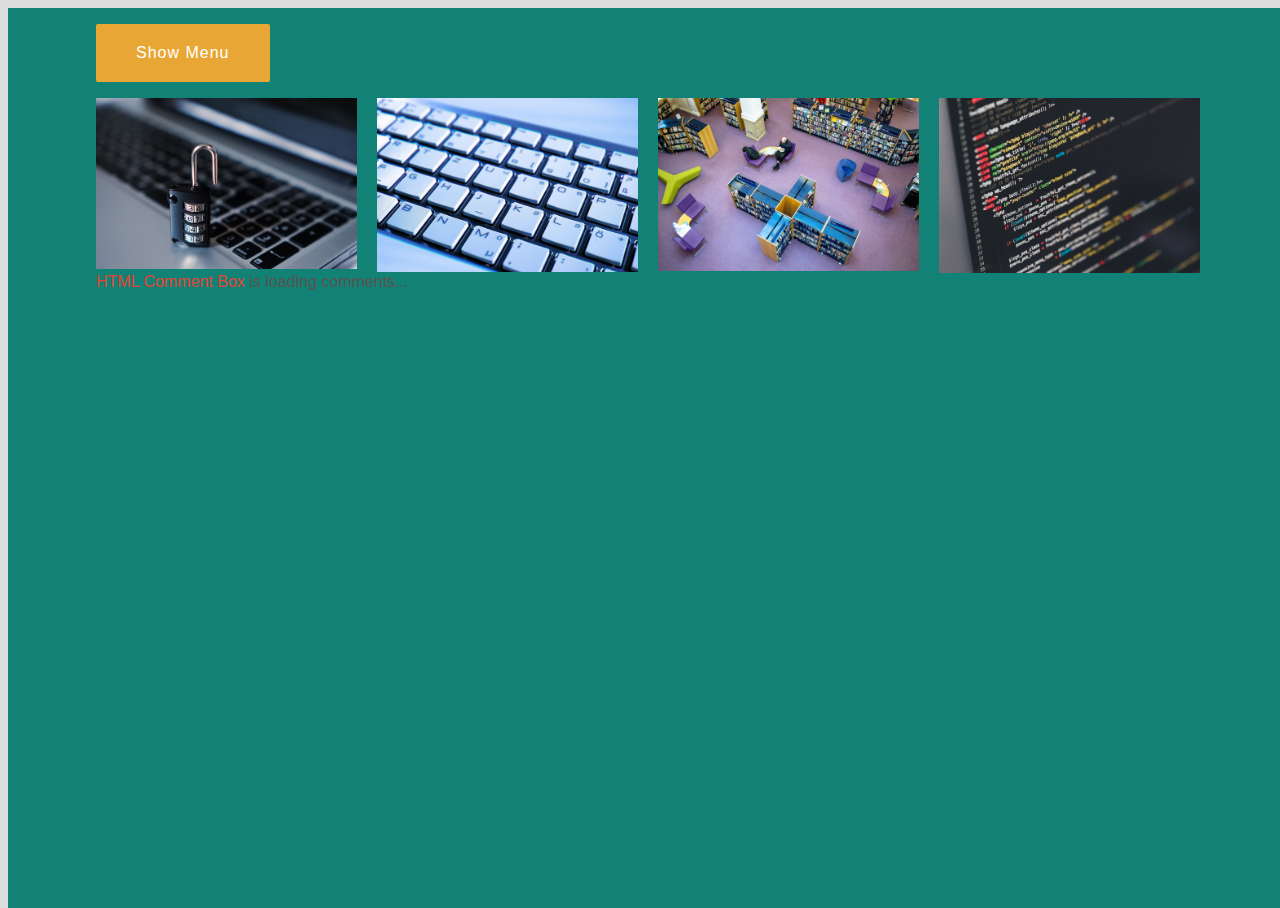
==== commit 0c573dec: "Update Basic-Information.html" ====
--- a/Basic-Information.html
+++ b/Basic-Information.html
@@ -78,6 +78,11 @@
     </div>
   </div>
 </div>
+						<!-- begin wwww.htmlcommentbox.com -->
+ <div id="HCB_comment_box"><a href="http://www.htmlcommentbox.com">HTML Comment Box</a> is loading comments...</div>
+ <link rel="stylesheet" type="text/css" href="https://www.htmlcommentbox.com/static/skins/bootstrap/twitter-bootstrap.css?v=0" />
+ <script type="text/javascript" id="hcb"> /*<!--*/ if(!window.hcb_user){hcb_user={};} (function(){var s=document.createElement("script"), l=hcb_user.PAGE || (""+window.location).replace(/'/g,"%27"), h="https://www.htmlcommentbox.com";s.setAttribute("type","text/javascript");s.setAttribute("src", h+"/jread?page="+encodeURIComponent(l).replace("+","%2B")+"&mod=%241%24wq1rdBcg%24ajdP1eYBzBxSe3BbvzSOz1"+"&opts=16862&num=10&ts=1555707537326");if (typeof s!="undefined") document.getElementsByTagName("head")[0].appendChild(s);})(); /*-->*/ </script>
+<!-- end www.htmlcommentbox.com -->
                         
                         
                         <!--slider Item-->
@@ -123,4 +128,4 @@
      <script  src="js/explore/page2-Dot-Line.js"></script>
 
     </body>
-</html>+</html>
